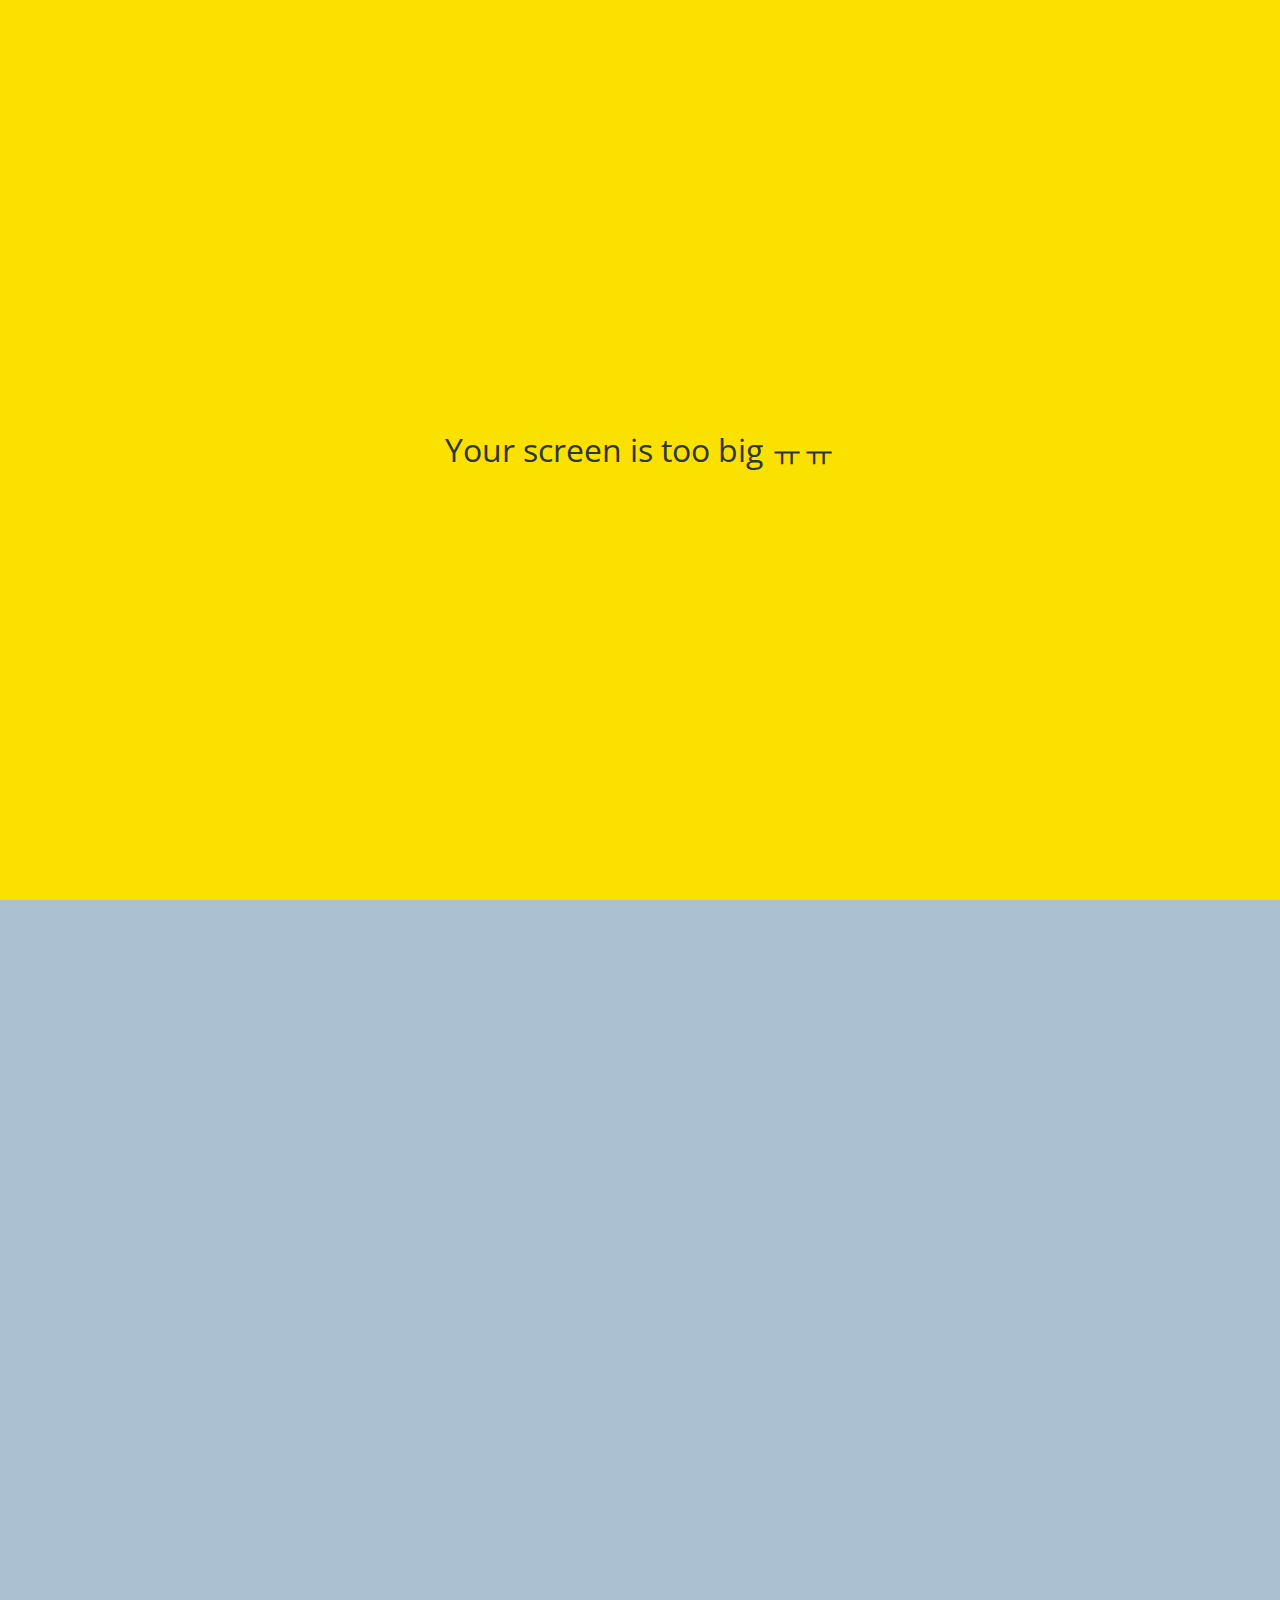
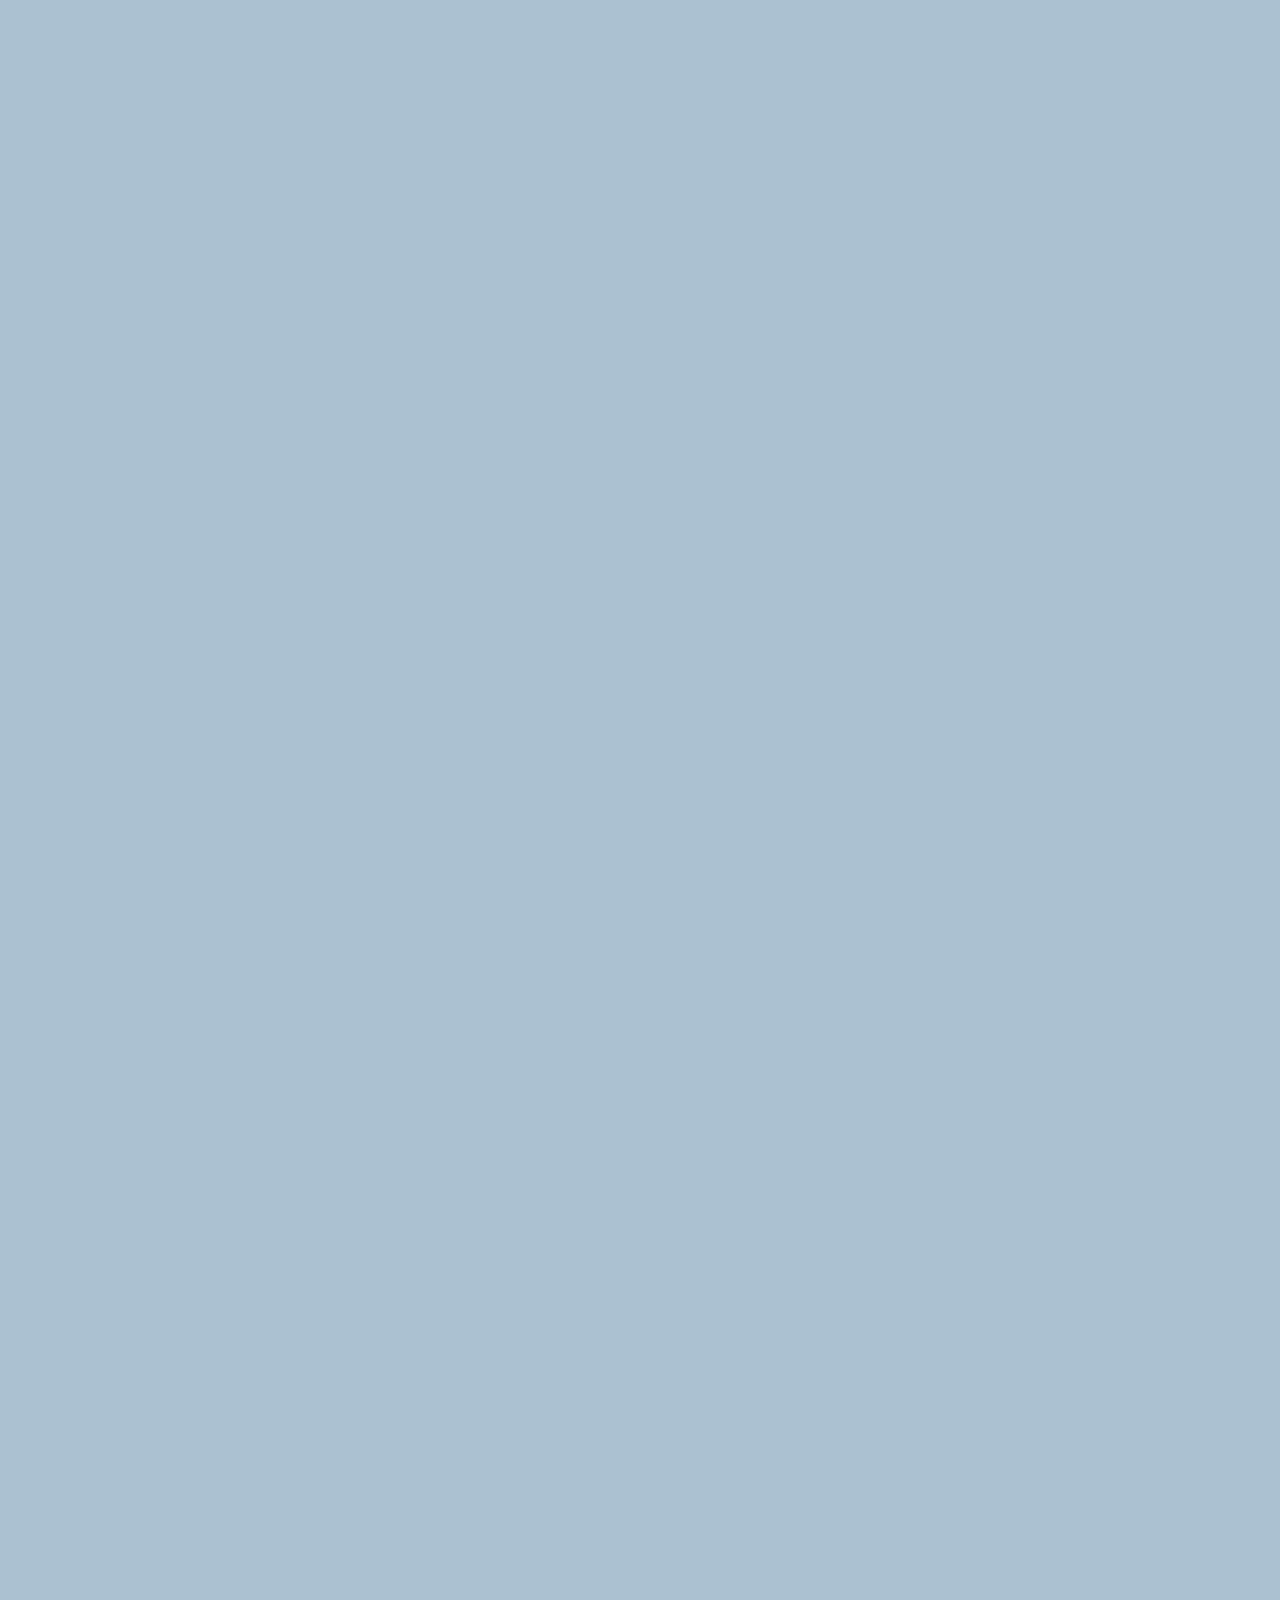
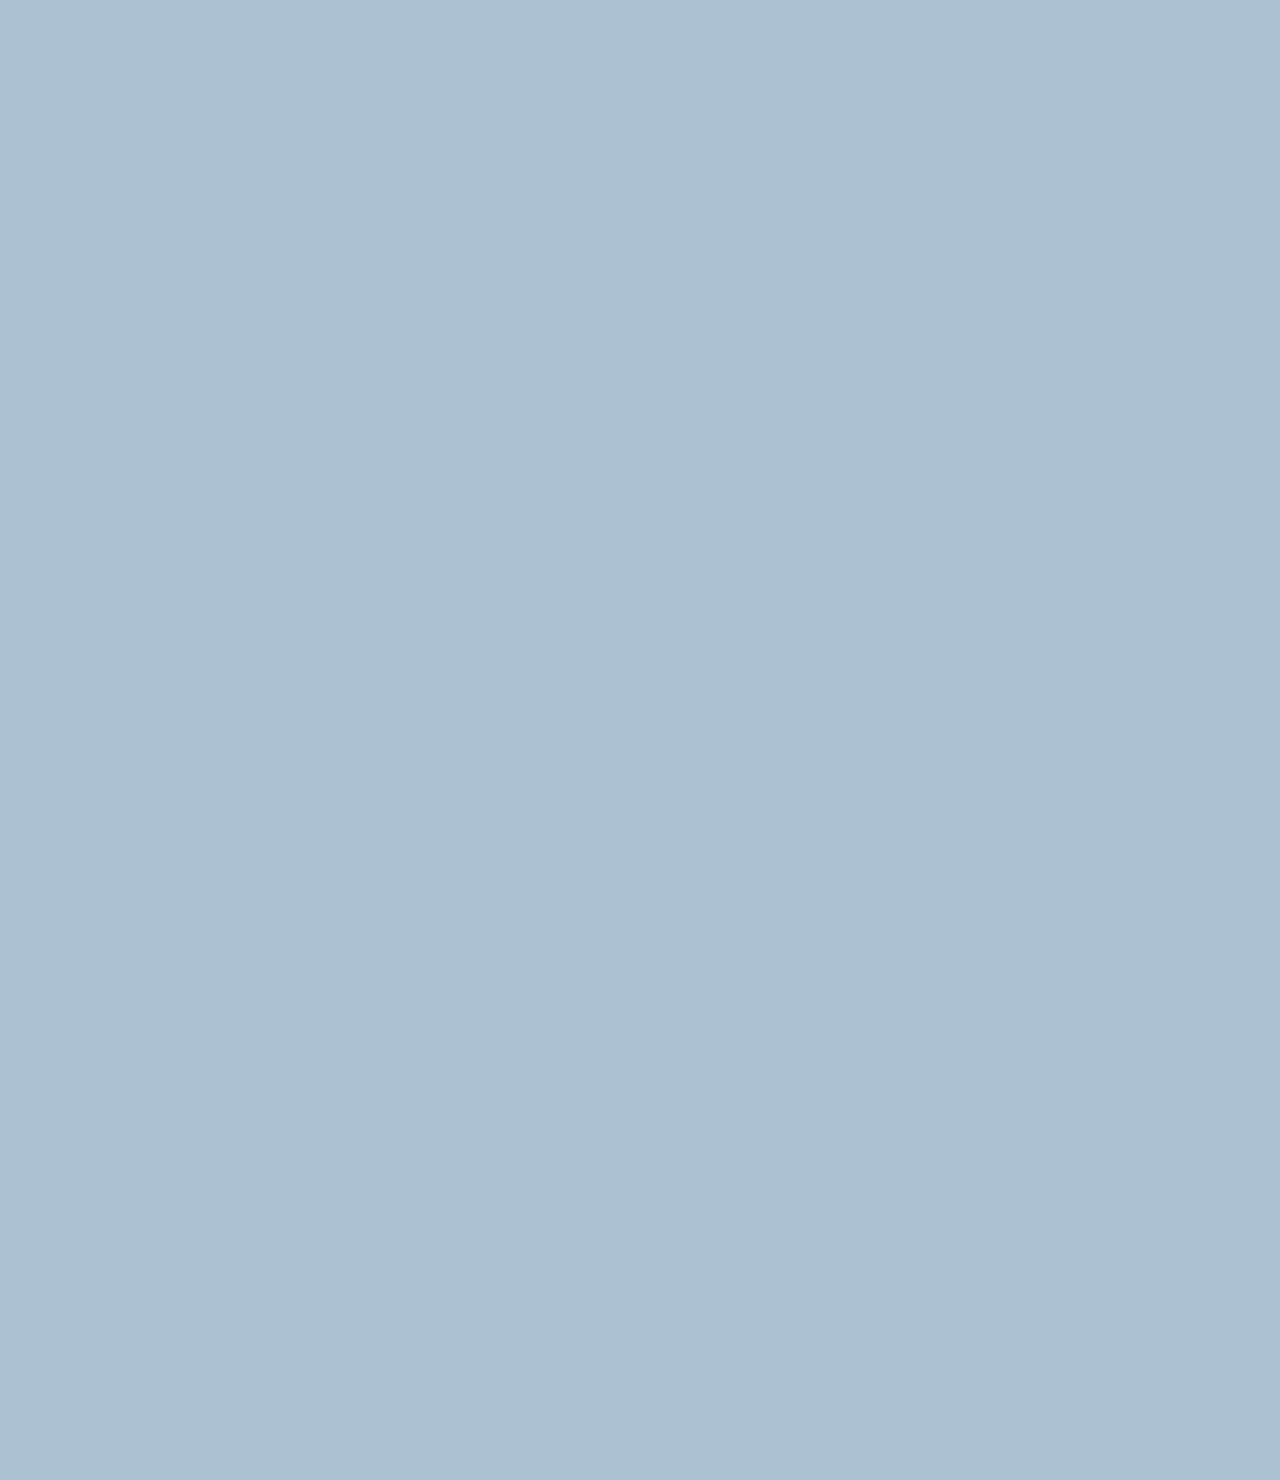
==== chat.html @ aaff19b8 "6.40까지 내용 반영" ====
<!DOCTYPE html>
<html lang="en">
  <head>
    <link rel="stylesheet" href="css/styles.css" />

    <meta charset="UTF-8" />
    <meta http-equiv="X-UA-Compatible" content="IE=edge" />
    <meta name="viewport" content="width=device-width, initial-scale=1.0" />
    <title>Chat w/ Nico - Kokoa Talk</title>
  </head>
  <body id="chat-screen">
    <div class="status-bar">
      <div class="status-bar__column">
        <span>No Service</span>
        <i class="fa-solid fa-wifi"></i>
      </div>
      <div class="status-bar__column">
        <span>18:43</span>
      </div>
      <div class="status-bar__column">
        <span>11%</span>
        <i class="fa-solid fa-battery-quarter fa-xl"></i>
        <i class="fa-sharp fa-solid fa-bolt"></i>
      </div>
    </div>

    <header class="alt-header">
      <div class="alt-header__column">
        <a href="chats.html">
          <i class="fa-solid fa-angle-left fa-3x"></i>
        </a>
      </div>
      <div class="alt-header__column">
        <h1 class="alt-header__title">니꼬</h1>
      </div>
      <div class="alt-header__column">
        <span><i class="fa-solid fa-magnifying-glass fa-lg"></i></span>
        <span><i class="fa-solid fa-bars fa-lg"></i></span>
      </div>
    </header>

    <main class="main-screen main-chat">
      <div class="chat__timestamp">Tuesday, June 30, 2020</div>
      <div class="message-row">
        <img
          src="https://img5.yna.co.kr/photo/cms/2023/03/16/84/PCM20230316000184990_P4.jpg"
        />
        <div class="message-row__content">
          <span class="message__author">Nicolas</span>
          <div class="message__info">
            <span class="message__bubble">Hi!</span>
            <span class="message__time">21:27</span>
          </div>
        </div>
      </div>
      <div class="message-row message-row--own">
        <div class="message-row__content">
          <div class="message__info">
            <span class="message__bubble">Hi nice to meet you!</span>
            <span class="message__time">21:27</span>
          </div>
        </div>
      </div>
    </main>

    <form action="" class="reply">
      <div class="reply__column">
        <i class="fa-regular fa-square-plus fa-lg"></i>
      </div>
      <div class="reply__column">
        <input type="text" placeholder="Write a message..." />
        <i class="fa-regular fa-face-smile-wink fa-xl"></i>
        <button>
          <i class="fa-solid fa-arrow-up"></i>
        </button>
      </div>
    </form>
    <div id="no-mobile">
      <span>Your screen is too big ㅠㅠ</span>
    </div>
    <script
      src="https://kit.fontawesome.com/7fc8640636.js"
      crossorigin="anonymous"
    ></script>
  </body>
</html>
---- css/styles.css ----
@import url("https://fonts.googleapis.com/css2?family=Open+Sans:wght@400;600&display=swap");
@import "reset.css";
@import "variables.css";

/* Components */
@import "components/status-bar.css";
@import "components/nav-bar.css";
@import "components/screen-header.css";
@import "components/alt-screen-header.css";
@import "components/user-component.css";
@import "components/badge.css";
@import "components/icon-raw.css";
@import "components/no-mobile.css";

/* Screens */
@import "screens/login.css";
@import "screens/friends.css";
@import "screens/find.css";
@import "screens/more.css";
@import "screens/settings.css";
@import "screens/chat.css";

body {
  color: #2e363e;
  font-family: "Open Sans", sans-serif;
}

.main-screen {
  padding: 0px var(--horizontal-space);
}
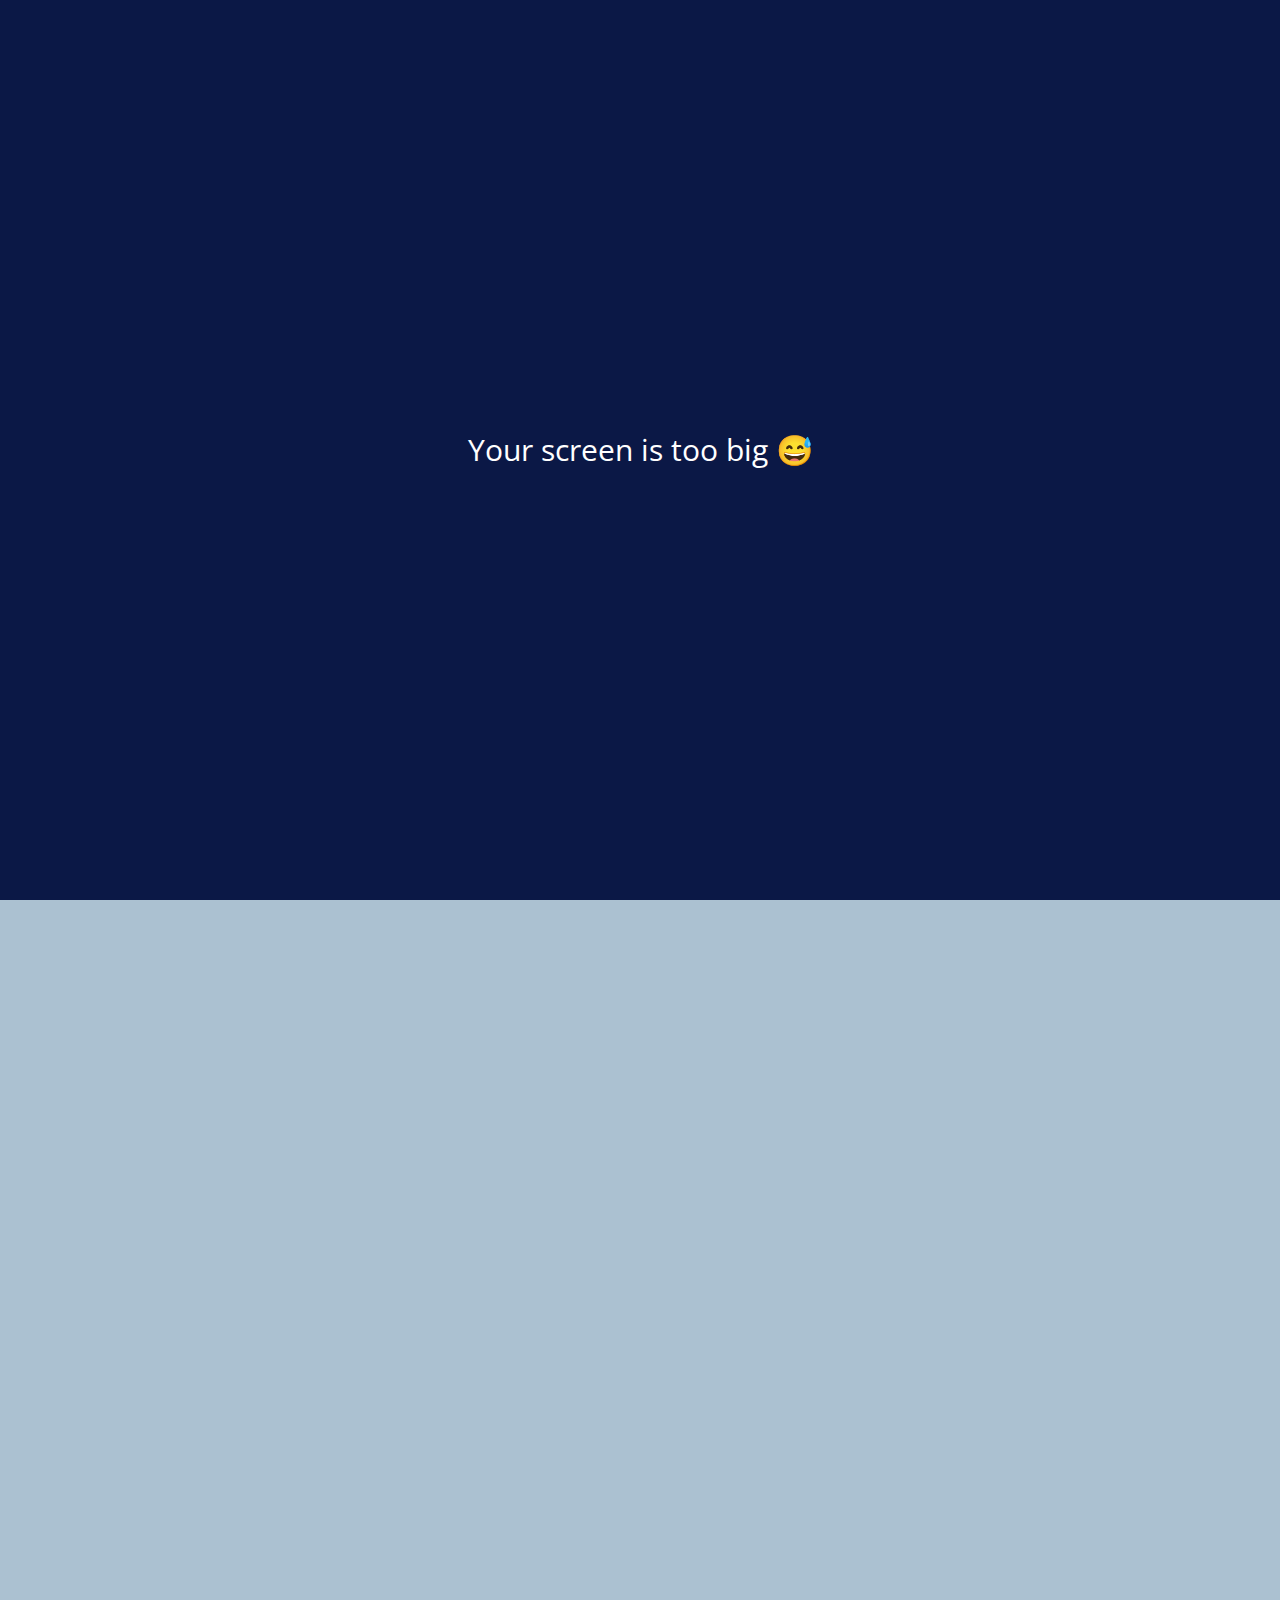
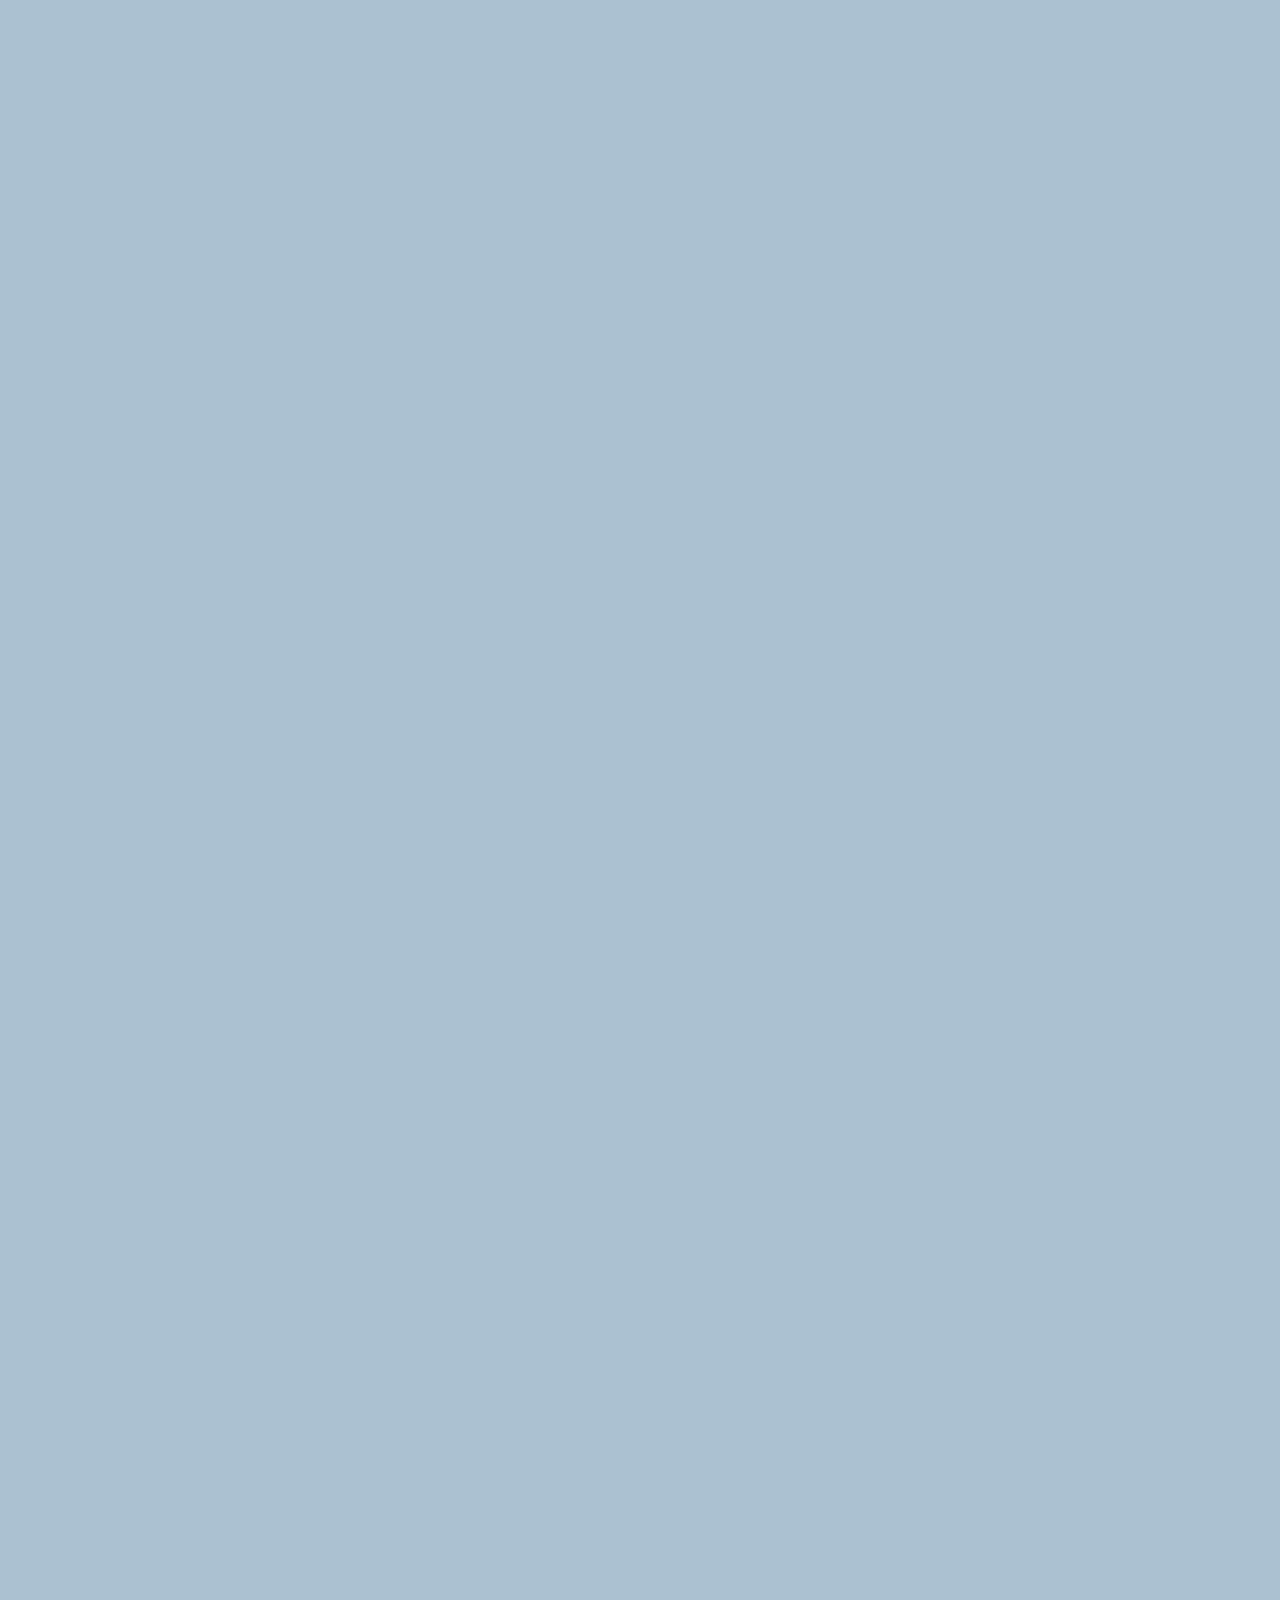
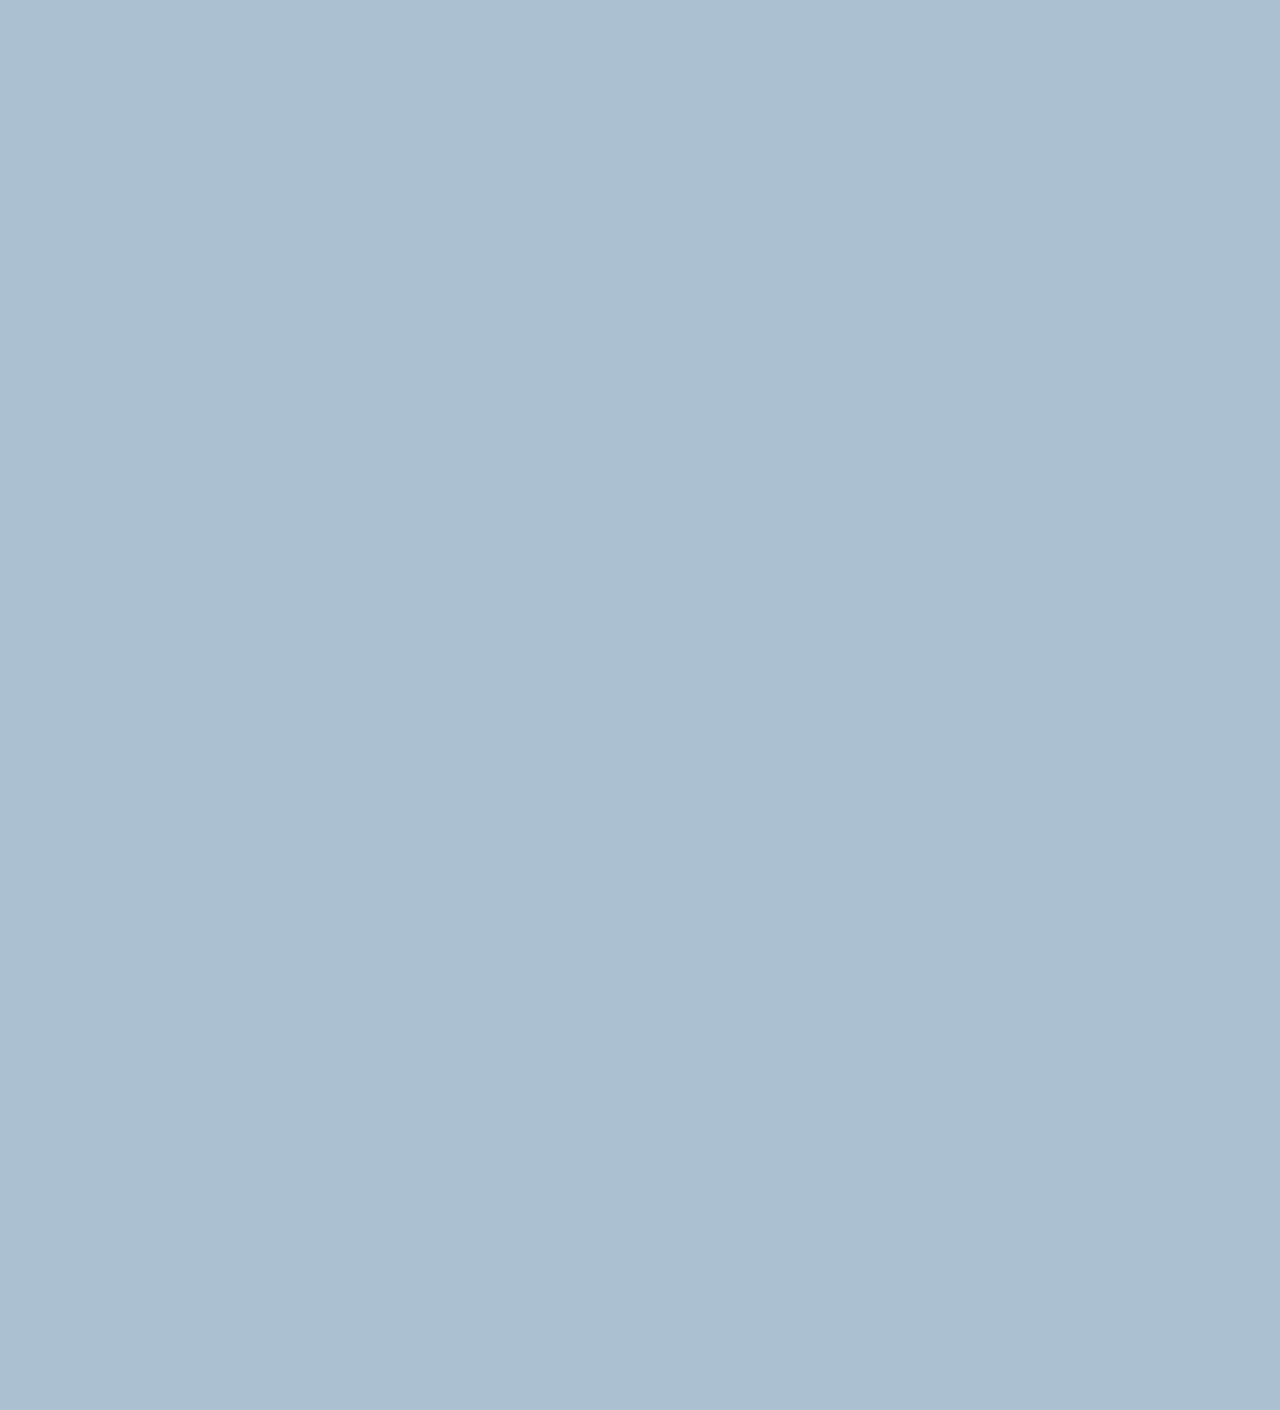
==== commit d51812f3: "soul theme" ====
--- a/chat.html
+++ b/chat.html
@@ -18,7 +18,7 @@
         <span>18:43</span>
       </div>
       <div class="status-bar__column">
-        <span>11%</span>
+        <span>22%</span>
         <i class="fa-solid fa-battery-quarter fa-xl"></i>
         <i class="fa-sharp fa-solid fa-bolt"></i>
       </div>
@@ -31,7 +31,7 @@
         </a>
       </div>
       <div class="alt-header__column">
-        <h1 class="alt-header__title">니꼬</h1>
+        <h1 class="alt-header__title">Joe Gardner</h1>
       </div>
       <div class="alt-header__column">
         <span><i class="fa-solid fa-magnifying-glass fa-lg"></i></span>
@@ -43,12 +43,12 @@
       <div class="chat__timestamp">Tuesday, June 30, 2020</div>
       <div class="message-row">
         <img
-          src="https://img5.yna.co.kr/photo/cms/2023/03/16/84/PCM20230316000184990_P4.jpg"
+          src="https://static.wikia.nocookie.net/disney/images/3/31/Profile_-_Joe_Gardner.png"
         />
         <div class="message-row__content">
-          <span class="message__author">Nicolas</span>
+          <span class="message__author">Joe Gardner</span>
           <div class="message__info">
-            <span class="message__bubble">Hi!</span>
+            <span class="message__bubble">You ready?</span>
             <span class="message__time">21:27</span>
           </div>
         </div>
@@ -56,7 +56,46 @@
       <div class="message-row message-row--own">
         <div class="message-row__content">
           <div class="message__info">
-            <span class="message__bubble">Hi nice to meet you!</span>
+            <span class="message__bubble">Huh?</span>
+            <span class="message__time">21:27</span>
+          </div>
+        </div>
+      </div>
+      <div class="message-row">
+        <img
+          src="https://static.wikia.nocookie.net/disney/images/3/31/Profile_-_Joe_Gardner.png"
+        />
+        <div class="message-row__content">
+          <span class="message__author">Joe Gardner</span>
+          <div class="message__info">
+            <span class="message__bubble">…to come live…</span>
+            <span class="message__time">21:27</span>
+          </div>
+        </div>
+      </div>
+      <div class="message-row message-row--own">
+        <div class="message-row__content">
+          <div class="message__info">
+            <span class="message__bubble"
+              >I’m scared, Joe. I’m not good enough. Anyway, I never got my
+              spark.</span
+            >
+            <span class="message__time">21:27</span>
+          </div>
+        </div>
+      </div>
+      <div class="message-row">
+        <img
+          src="https://static.wikia.nocookie.net/disney/images/3/31/Profile_-_Joe_Gardner.png"
+        />
+        <div class="message-row__content">
+          <span class="message__author">Joe Gardner</span>
+          <div class="message__info">
+            <span class="message__bubble"
+              >Yes you did. Your spark isn’t your purpose. That last box fills
+              in when you’re ready to come live. And the thing is, you’re pretty
+              great at jazzing.</span
+            >
             <span class="message__time">21:27</span>
           </div>
         </div>
@@ -76,7 +115,7 @@
       </div>
     </form>
     <div id="no-mobile">
-      <span>Your screen is too big ㅠㅠ</span>
+      <span>Your screen is too big 😅</span>
     </div>
     <script
       src="https://kit.fontawesome.com/7fc8640636.js"
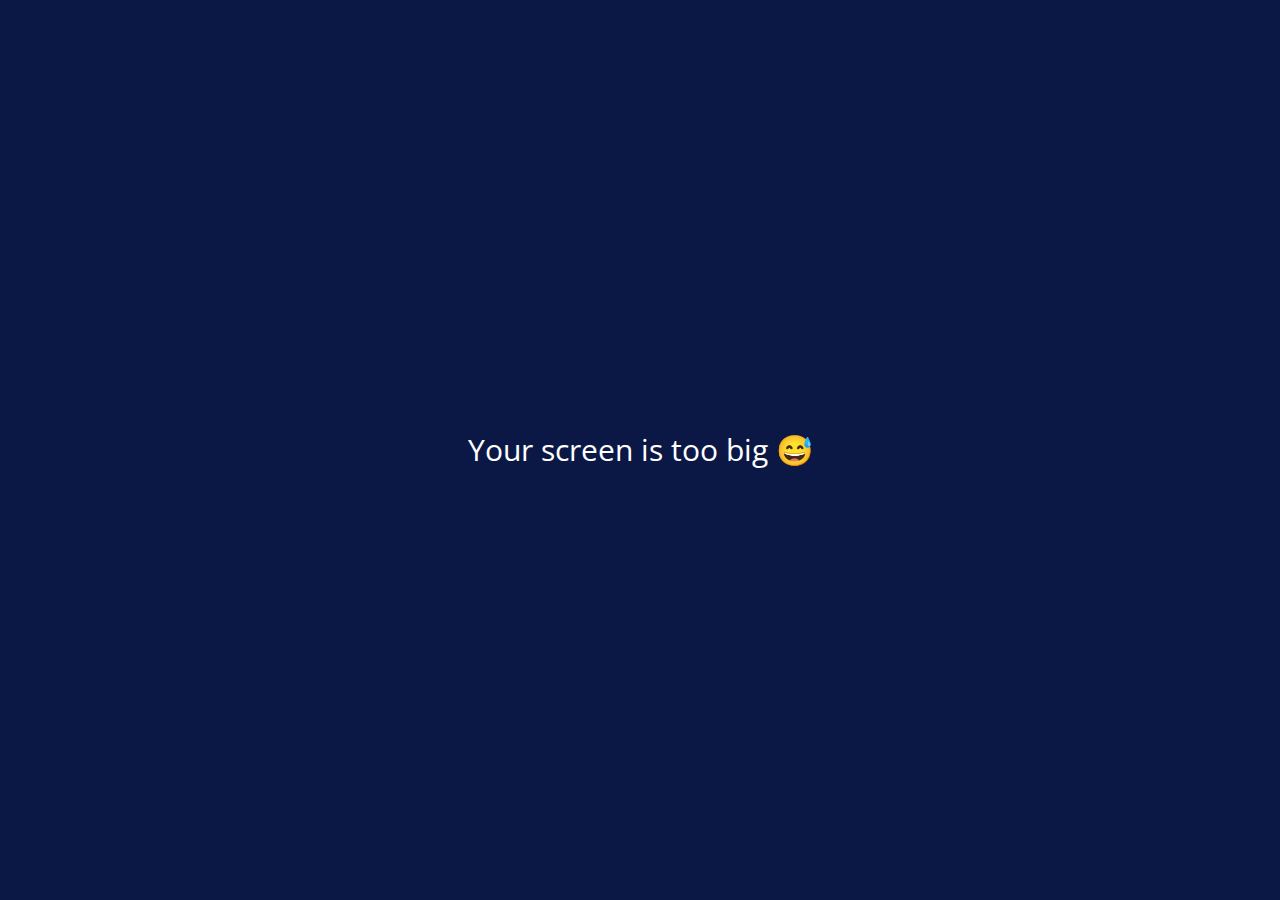
==== commit d9f22bc5: "오류수정" ====
--- a/chat.html
+++ b/chat.html
@@ -27,7 +27,7 @@
     <header class="alt-header">
       <div class="alt-header__column">
         <a href="chats.html">
-          <i class="fa-solid fa-angle-left fa-3x"></i>
+          <i class="fa-solid fa-angle-left fa-xl"></i>
         </a>
       </div>
       <div class="alt-header__column">
